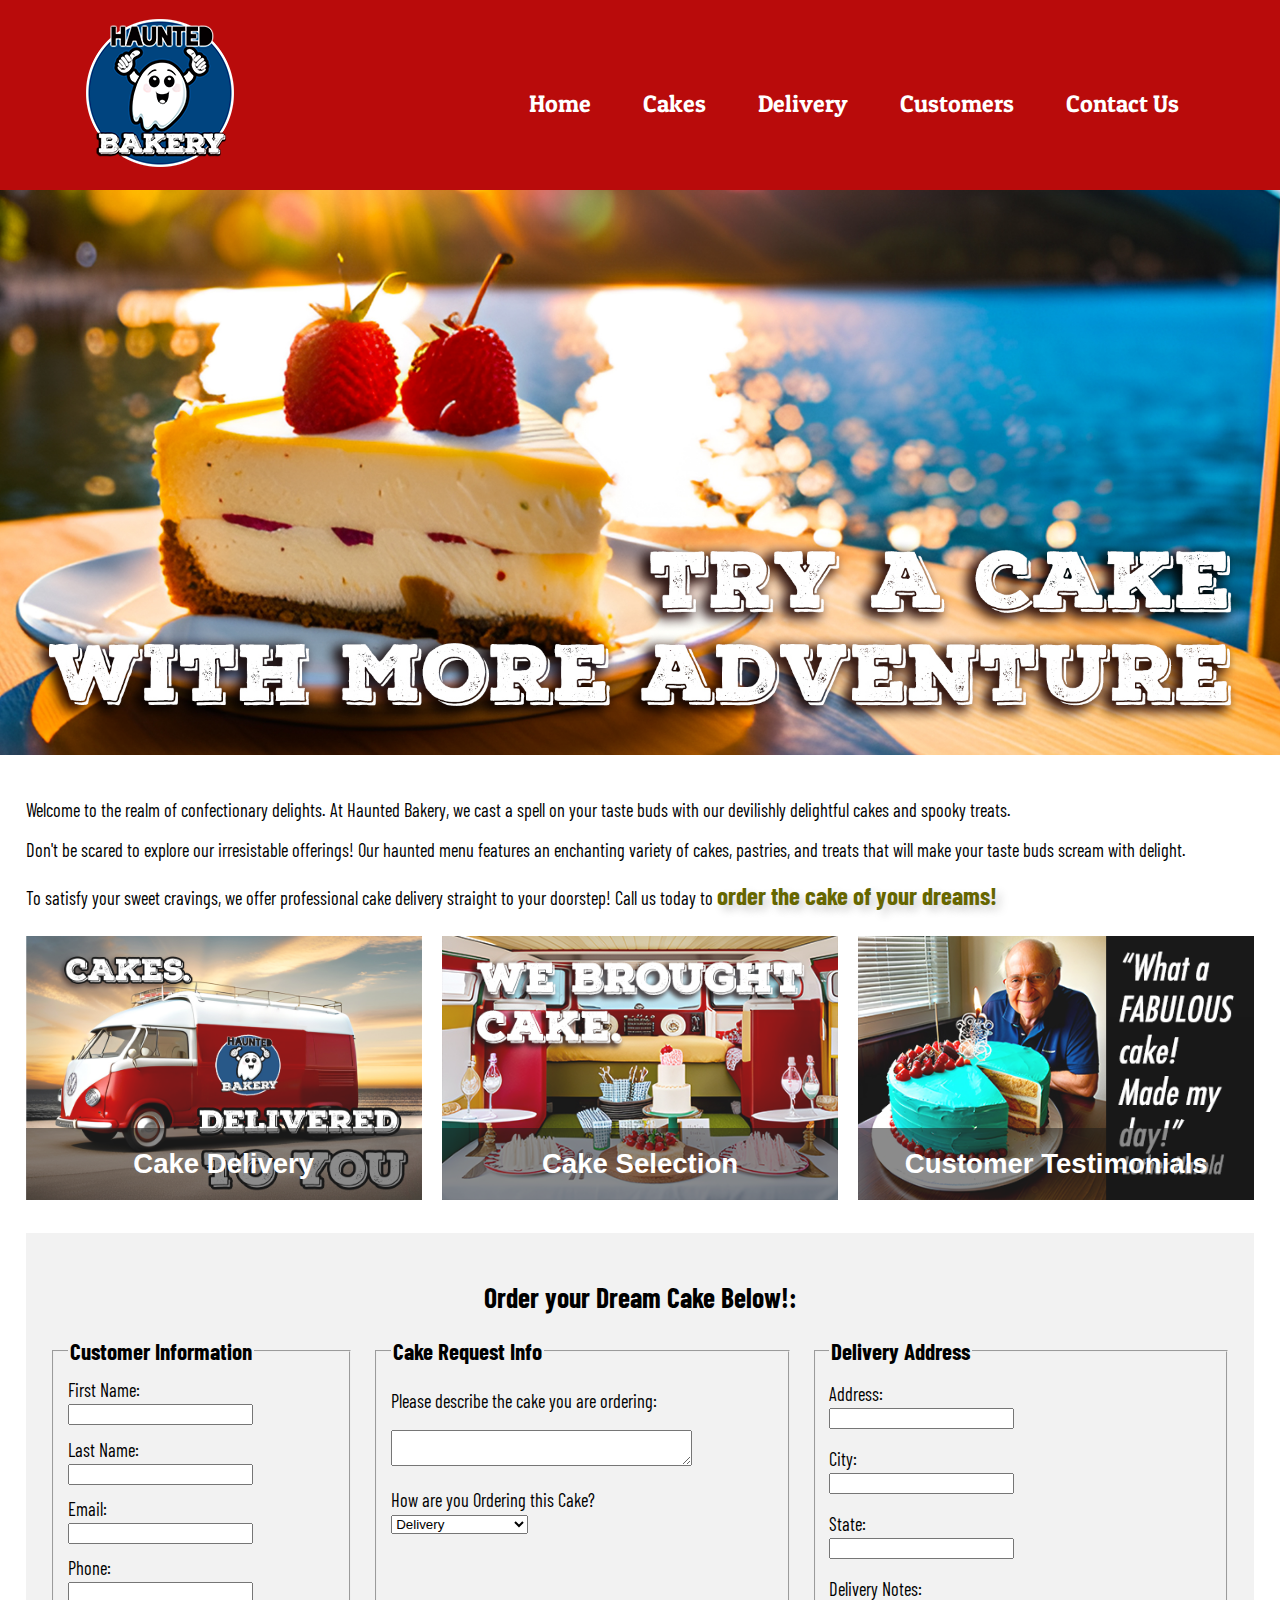
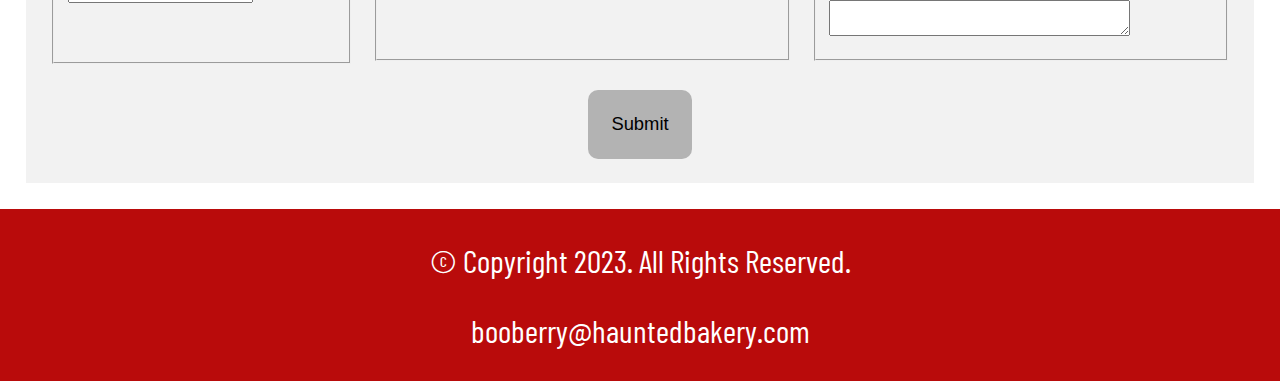
==== index.html @ b28efe05 "website project v1" ====
<!DOCTYPE html>
<!-- This website template was created by: Mikayla Partridge -->
<html lang="en">
<head>
	<title>Haunted Bakery Cake Delivery</title>
	<meta charset="utf-8">
    <link rel="stylesheet" href="css/styles.css">
    <meta name="viewport" content="width=device-width, initial-scale=1.0">
    <link href="https://fonts.googleapis.com/css2?family=Barlow+Condensed&family=Patua+One&display=swap" rel="stylesheet">
    <link rel="shortcut icon" href="images/favicon.ico">
	<link rel="icon" type="image/png" sizes="32x32" href="images/favicon-32.png">
    <link rel="apple-touch-icon" sizes="180x180" href="images/apple-touch-icon.png">
	<link rel="icon" sizes="192x192" href="images/android-chrome-192.png">
</head>
<body>

	<div id="container">

		<!-- Use the header area for the website name or logo -->
		<header>
			<a href="index.html"><img src="images/forward-fitness-logo.png" alt="Forward Fitness Club logo"></a>
		</header>
		
		<!-- Use the nav area to add hyperlinks to other pages within the website -->
		<nav>
			<ul>
                <li><a href="index.html">Home</a></li> 
                <li><a href="cakes.html">Cakes</a></li> 
                <li><a href="delivery.html">Delivery</a></li> 
                <li><a href="customers.html">Customers</a></li> 
                <li><a href="contact.html">Contact Us</a></li>
            </ul>
		</nav>
        
        <!-- Hero Image -->
        <div id="hero" class="tablet-desktop">
            <img src="images/hero-image.jpg" alt="left arm extended holding a weight">
        </div>
		
		<!-- Use the main area to add the main content of the webpage -->
		<main>
            
            <div class="mobile">
                
                <p>Welcome to the realm of confectionary delights. At Haunted Bakery, we cast a spell on your taste buds with our devilishly delightful cakes and spooky treats.</p> 
                
                <h3>Cakes & Treats Delivered to you!</h3>
                <p>Call Us Today to Order a Special Treat!</p>
                <p class="tel-link"><a href="tel:8885554444">(888) 555-4444</a></p>
            
            </div>
            
            <div class="tablet-desktop">
		
                <p>Welcome to the realm of confectionary delights. At Haunted Bakery, we cast a spell on your taste buds with our devilishly delightful cakes and spooky treats.</p> 

                <p>Don't be scared to explore our irresistable offerings! Our haunted menu features an enchanting variety of cakes, pastries, and treats that will make your taste buds scream with delight.</p> 

                <p>To satisfy your sweet cravings, we offer professional cake delivery straight to your doorstep! Call us today to <span class="action">order the cake of your dreams!</span></p> 
                
            </div>
            
            <div class="grid">
                
                <figure class="frame">
                        <a href="delivery.html"><img src="images/fitness-group.jpg" alt="group of fitness people"></a>
                        <figcaption class="pic-text">Cake Delivery</figcaption>
                </figure>
                
                <figure class="frame">
                        <a href="cakes.html"><img src="images/food-heart.jpg" alt="healthy food in the shape of a heart"></a>
                        <figcaption class="pic-text">Cake Selection</figcaption>
                </figure>
                
                <figure class="frame">
                        <a href="customers.html"><img src="images/personal-trainer.jpg" alt="personal trainer with a clipboard"></a>
                        <figcaption class="pic-text">Customer Testimonials</figcaption>
                </figure>
            
            </div>

            <div id="form">
                
                <h2>Order your Dream Cake Below!:</h2> 
            
                <form class="form-grid"><!-- Start Form -->
                    
                    <fieldset>
                        <legend>Customer Information</legend>
                        <label for="fName">First Name:</label>
                        <input type="text" name="fName" id="fName" required>

                        <label for="lName">Last Name:</label>
                        <input type="text" name="lName" id="lName" required> 
                        
                        <label for="email">Email:</label>
                        <input type="email" name="email" id="email" required>
                        
                        <label for="phone">Phone:</label>
                        <input type="tel" id="phone" name="phone" required>
                    </fieldset>
                    
                    <fieldset>
                        <legend>Cake Request Info</legend>
                        <p>Please describe the cake you are ordering:</p>   
                        <textarea id="addressNotes" name="addressNotes" rows="2" cols="35"></textarea>

                        <label for="reference">How are you Ordering this Cake?</label>
                            <select name="reference" id="reference">
                                <option value="delivery">Delivery</option>
                                <option value="curbside">Curbside Pickup</option>
                                <option value="schedule">Scheduled Delivery</option>
                                <option value="other">Other</option>
                            </select>

                    </fieldset>
                    
                    <fieldset>
                            <legend>Delivery Address</legend>

                            <label for="address">Address:</label>
                            <input type="text" id="address" name="address" required>

                            <label for="city">City:</label>
                            <input type="text" id="city" name="city" required>

                            <label for="state">State:</label>
                            <input type="text" id="state" name="state" required>

                            <label for="addressNotes">Delivery Notes:</label>
                            <textarea id="addressNotes" name="addressNotes" rows="2" cols="35"></textarea>
                    </fieldset>
                    
                    <input type="submit" id="submit" value="Submit" class="btn">
                    
                </form>
            
            </div>
			
		</main>
		
		<!-- Use the footer area to add webpage footer content -->
		<footer>
			<p>&copy; Copyright 2023. All Rights Reserved.</p>
			<p><a href="mailto:booberry@hauntedbakery.com">booberry@hauntedbakery.com</a></p>
		</footer>
	
	</div>
	
</body>
</html>
---- css/styles.css ----
/*
Author: Mikayla Partridge
Date: 05-15-2023
File Name: styles.css
*/

/* CSS Reset */
body, header, nav, main, footer, h1, div, img, ul, figure, figcaption, section, article, aside {
    margin: 0;
    padding: 0;
    border: 0;
}

/* Style rules for body and images */
body {
	background-color: #b90b0b;
}

img {
    max-width: 100%;
    display: block;
}

/* Style rule for box sizing applies to all elements */
* {
  box-sizing: border-box;
}

/* Style rules for mobile viewport */

/* Style rule for header */
header {
    top: 0;
    background-color: rgb(185, 11, 11);
    height: 190px;
}

header img {
    margin: 0 auto;
    padding-bottom: 10%;
}
/* Style rules for navigation area */
nav {
	padding: 1%;
    margin-bottom: 10%;
}

nav ul {
    list-style-type: none;
    text-align: center;
}

nav li {
    font-size: 1.5em;
    font-family: 'Patua One', cursive;
    border-top: 1px solid #fff;
}

nav li:first-child {
    border-top: none;
}

nav li a {
    display: block;
    color: #fff;
    padding: 0.5em 1em;
    text-decoration: none;
}

/* Show mobile class, hide tablet-desktop class */
.mobile {
    display: block;
}

.tablet-desktop {
    display: none;
}

/* Style rules for main content */
main {
    background-color: #fff;
    padding: 2%;
    font-size: 1.15em;
    font-family: 'Barlow Condensed', sans-serif;
}

.mobile h3 {
    text-shadow: 5px 5px 8px #ccc;
}

article {
    padding: 2%;
}

article h3 {
    text-align: center;
}

article img {
    margin: 0 auto;
}

article ul {
    margin-left: 10%; 
}

article:nth-of-type(2) {
    background-color: rgba(204, 204, 204, 0.3);
}

.tel-link {
    background-color: #404040;
    padding: 2%;
    margin: 0 auto;
    width: 80%;
    text-align: center;
    border-radius: 5px;
}

.tel-link a {
    color: #fff;
    text-decoration: none;
    font-size: 1.5em;
    display: block;
}

.hours {
    margin-left: 10%;
}

.action {
    font-size: 1.35em;
    color: #666600;
    font-weight: bold;
    text-shadow: 5px 5px 8px #ccc;
}

.frame {
    position: relative;
    max-width: 450px;
    margin: 2% auto;
}

.pic-text {
    position: absolute;
    bottom: 0;
    background: rgba(0, 0, 0, 0.5); 
    color: #fff;
    width: 100%;
    padding: 20px;
    text-align: center;
    font-family: Verdana, Arial, sans-serif;
    font-size: 1.5em;
    font-weight: bold;
}

#weights, #cardio, #training {
    margin: 0 2%;
}

.round {
    border-radius: 8px;
}

.external-link {
    color: #666600;
    font-weight: bold;
    text-decoration: none;
}

#contact {
    text-align: center;
}

#contact .contact-email-link {
    color: #666600;
    text-decoration: none;
}

.map {
    border: 2px solid #000;
    width: 95%;
    height: 50%;
}

#form {
    margin-top: 2%;
    background-color: #f2f2f2;
    padding: 2%;
}

#form h2 {
    text-align: center;
}

/* Style rules for form elements */
fieldset, input, select, textarea  { 
    margin-bottom: 2%;
}

fieldset legend {
    font-weight: bold;
    font-size: 1.25em;
}

label {
    display: block;
    padding-top: 3%;
}

form #submit {
    margin: 0 auto;
    border: none;
    display: block;
    padding: 2%;
    background-color: #b3b3b3;
    font-size: 1em;
    border-radius: 10px;
}

/* Style rules for footer content */
footer p {
    font-size: 2em;
    text-align: center;
    color: #fff;
    padding: 0 1em;
    font-family: 'Barlow Condensed', sans-serif;
}

footer p a {
    color: #fff;
    text-decoration: none;
}

/* Media Query for Tablet Viewport */
@media screen and (min-width: 630px), print {
    
    /* Tablet Viewport: Show tablet-desktop class, hide mobile class */
    .tablet-desktop {
        display: block;
    }

    .mobile {
        display: none;
    }
    
    /* Tablet Viewport: Style rule for header */
    header {
        padding-bottom: 2%;
    }
    
    /* Tablet Viewport: Style rules for nav area */
    nav li {
        border-top: none;
        display: inline-block;
        border-right: 1px solid #fff;
    }
    
    nav li:last-child {
        border-right: none;
    }
    
    nav li a {
        padding: 0.1em 0.75em;
    }
    
    /* Tablet Viewport: Style rules for main content area */
    main ul {
        margin: 0 0 4% 10%;
    }
    
    .grid {
        display: grid;
        grid-template-columns: auto auto auto;
        grid-gap: 20px;
    }
       
    .pic-text {
        font-size: 1em;  
        padding: 10px;
    } 
    
    aside {
        text-align: center;
        font-size: 2.5em;
        font-style: italic;
        font-weight: bold;
        padding: 2%;
        background-color: #bbccfa;
        box-shadow: 5px 5px 8px #000;
        text-shadow: 5px 5px 5px #b3b3b3;
        border-radius: 0 15px; 
        font-family: 'Patua One', cursive;
    }
    
    .grid-item4 {
        grid-column: 1 / span 3;
    }
        
    #exercises {
        border-top: 1px solid #000;
        border-bottom: 1px solid #000;
        background: linear-gradient(to right, #ccc, #fff);
        background-color: #f2f2f2;
        padding: 1% 2%;
    }

    #exercises dt {
        font-weight: bold;
    }

    #exercises dd {
        padding: 0.5% 1% 2% 0;
    } 
    
    .tel-num {
        font-size: 1.25em;
    }
    
    .map {
        width: 600px;
        height: 450px;
    }
    
    /* Tablet Viewport: Style rules for table */
    table {
        border: 1px solid #000;
        border-collapse: collapse;
        margin: 0 auto;
        width: 100%;
    }
    
    caption {
        font-size: 1.5em;
        font-weight: bold;
        padding: 1%;
    }
    
    th, td {
        border: 1px solid #000;
        padding: 2%;
    }
    
    th {
        background-color: #000;
        color: #fff;
        font-size: 1.15em;
    }

    tr:nth-child(odd) {
        background-color: #ccc;
    }
    
    /* Tablet Viewport: Style rule for form element */
    form {
        width: 70%;
        margin: 0 auto;
    }
    
}

/* Media Query for Desktop Viewport */
@media screen and (min-width: 1015px), print {
    
    /* Desktop Viewport: Style rule for header */
    header {
        width: 25%;
        float: left;
        padding-bottom: 0;
    }
    
    /* Desktop Viewport: Style rules for nav area */
    nav {
        float: left;
        width: 70%;
        margin: 4em 1em 0 0;
    }

    nav ul {
        text-align: right;
    }
    
    nav li {
        border: none;
    }

    nav li a {
        padding: 0.5em 1em;
    }
    
    nav li a:hover {
        color: #000;
        background-color: #fff;
    }
    
    /* Desktop Viewport: Style Rules for main content */
    main {
        clear: left;
    }
    
    main h1 {
        font-size: 1.8em;
    }
    
    article h3 {
        font-size: 1.75em;
    }
    
    .pic-text {
        font-size: 1.5em;  
        padding: 20px;
    }
    
    .frame  {
        opacity: 0.9;
    }
    
    .frame:hover {
        opacity: 1;
        box-shadow: 8px 8px 10px #808080;
    }
    
    #weights, #cardio, #training {
        width: 29%;
        float: left;
        margin: 0 2%;
    }

    #exercises {
        clear: left;
    }
    
    /* Desktop Viewport: Style rules for form elements */
    form {
        width: auto;
    }
    
    .form-grid {
        display: grid;
        grid-template-columns: auto auto auto;
        grid-gap: 20px; 
    }
    
    .btn {
        grid-column: 1 / span 3;
    }
    
}

/* Media Query for Large Desktop Viewports */
@media screen and (min-width: 1921px) {
 
    #container {
        width: 1920px;
        margin: 0 auto;
    }
    
    table {
        width: 80%;
    }
    
}

/* Media Query for Print */
@media print {
    
    body {
        background-color: #fff;
        color: #000;
    }
    
}
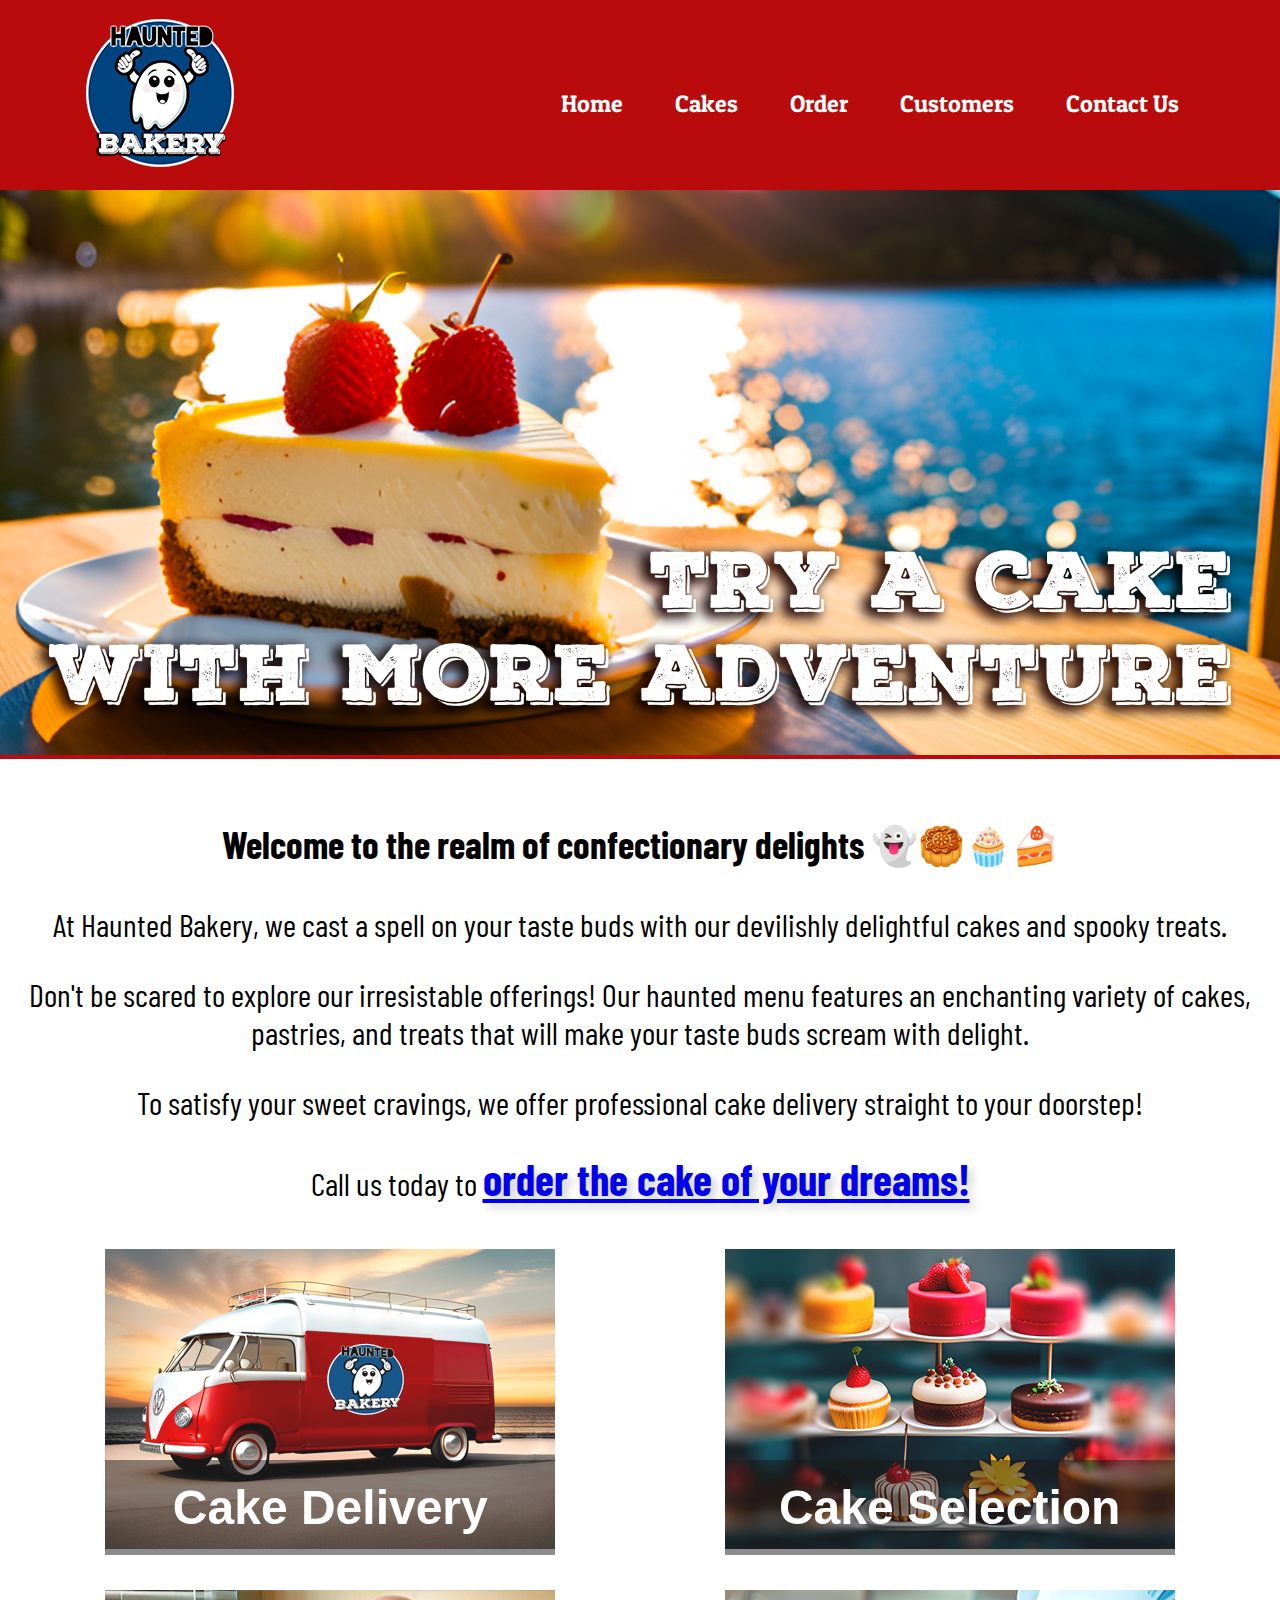
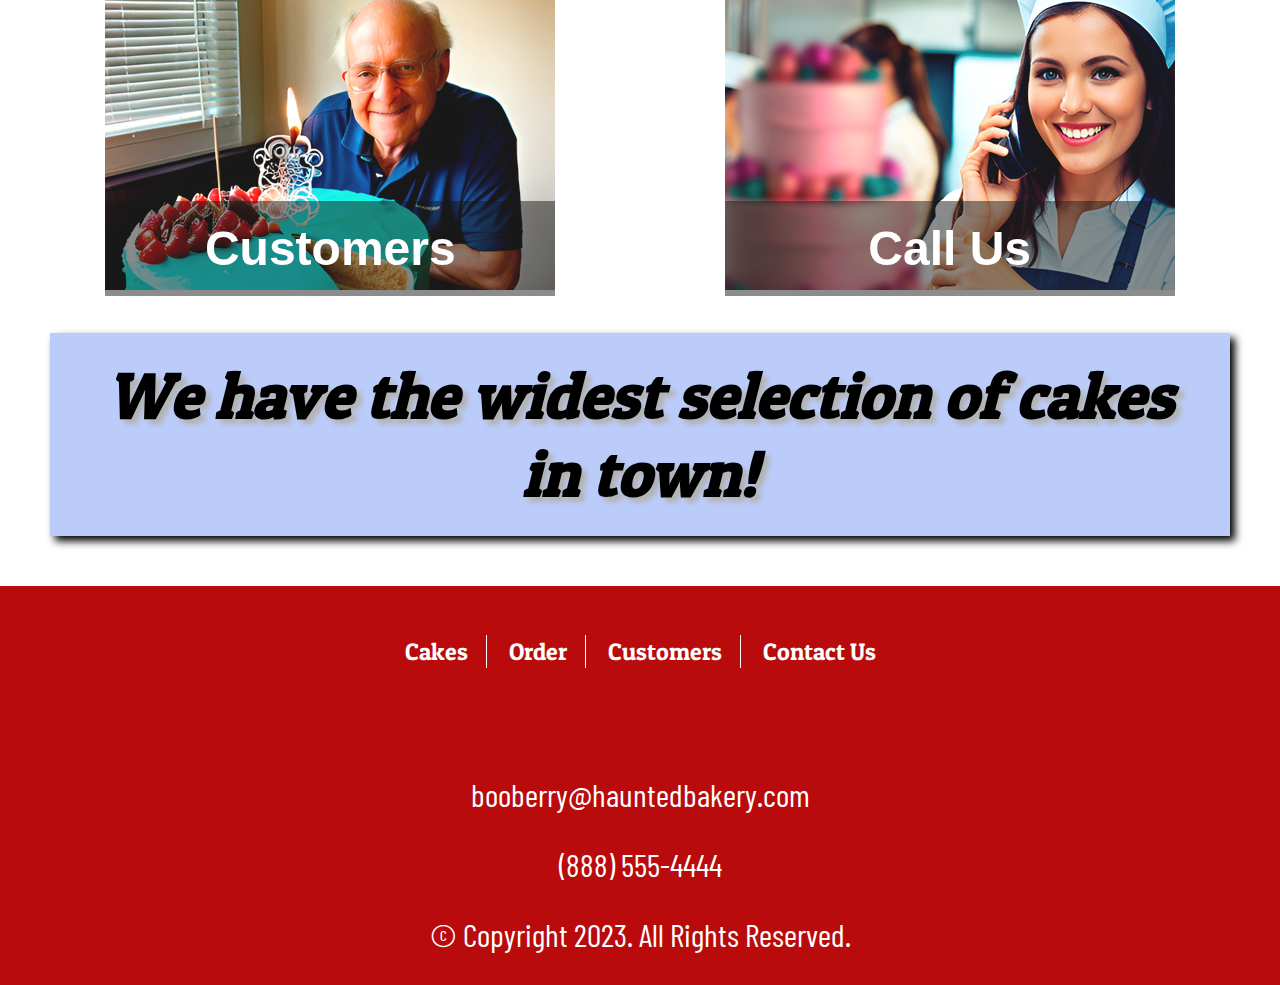
==== commit 20d8724f: "submission 2" ====
--- a/index.html
+++ b/index.html
@@ -18,15 +18,15 @@
 
 		<!-- Use the header area for the website name or logo -->
 		<header>
-			<a href="index.html"><img src="images/forward-fitness-logo.png" alt="Forward Fitness Club logo"></a>
+			<a href="index.html"><img src="images/haunted-bakery-logo.png" alt="Haunted Bakery logo"></a>
 		</header>
 		
 		<!-- Use the nav area to add hyperlinks to other pages within the website -->
-		<nav>
+		<nav class="UpperNav">
 			<ul>
                 <li><a href="index.html">Home</a></li> 
                 <li><a href="cakes.html">Cakes</a></li> 
-                <li><a href="delivery.html">Delivery</a></li> 
+                <li><a href="delivery.html">Order</a></li> 
                 <li><a href="customers.html">Customers</a></li> 
                 <li><a href="contact.html">Contact Us</a></li>
             </ul>
@@ -45,6 +45,7 @@
                 <p>Welcome to the realm of confectionary delights. At Haunted Bakery, we cast a spell on your taste buds with our devilishly delightful cakes and spooky treats.</p> 
                 
                 <h3>Cakes & Treats Delivered to you!</h3>
+                <h3>👻 🧁 🍰</h3>
                 <p>Call Us Today to Order a Special Treat!</p>
                 <p class="tel-link"><a href="tel:8885554444">(888) 555-4444</a></p>
             
@@ -52,97 +53,61 @@
             
             <div class="tablet-desktop">
 		
-                <p>Welcome to the realm of confectionary delights. At Haunted Bakery, we cast a spell on your taste buds with our devilishly delightful cakes and spooky treats.</p> 
+                <h3>Welcome to the realm of confectionary delights 👻🥮🧁🍰</h3>
+                <p>At Haunted Bakery, we cast a spell on your taste buds with our devilishly delightful cakes and spooky treats.</p> 
 
                 <p>Don't be scared to explore our irresistable offerings! Our haunted menu features an enchanting variety of cakes, pastries, and treats that will make your taste buds scream with delight.</p> 
 
-                <p>To satisfy your sweet cravings, we offer professional cake delivery straight to your doorstep! Call us today to <span class="action">order the cake of your dreams!</span></p> 
+                <p>To satisfy your sweet cravings, we offer professional cake delivery straight to your doorstep!</p> 
+                <p>Call us today to <span class="action"><a href="delivery.html">order the cake of your dreams!</a></span></p> 
                 
             </div>
             
             <div class="grid">
                 
                 <figure class="frame">
-                        <a href="delivery.html"><img src="images/fitness-group.jpg" alt="group of fitness people"></a>
+                        <a href="delivery.html"><img src="images/delivery-button.jpg" alt="cake delivered to you"></a>
                         <figcaption class="pic-text">Cake Delivery</figcaption>
                 </figure>
                 
                 <figure class="frame">
-                        <a href="cakes.html"><img src="images/food-heart.jpg" alt="healthy food in the shape of a heart"></a>
+                        <a href="cakes.html"><img src="images/cakes.jpg" alt="browse our cake selection"></a>
                         <figcaption class="pic-text">Cake Selection</figcaption>
                 </figure>
                 
                 <figure class="frame">
-                        <a href="customers.html"><img src="images/personal-trainer.jpg" alt="personal trainer with a clipboard"></a>
-                        <figcaption class="pic-text">Customer Testimonials</figcaption>
+                        <a href="customers.html"><img src="images/testimonials.jpg" alt="see what our customers think"></a>
+                        <figcaption class="pic-text">Customers</figcaption>
+                </figure>
+
+                <figure class="frame">
+                    <a href="contact.html"><img src="images/contact.jpg" alt="contact us"></a>
+                    <figcaption class="pic-text">Call Us</figcaption>
                 </figure>
             
             </div>
 
-            <div id="form">
-                
-                <h2>Order your Dream Cake Below!:</h2> 
-            
-                <form class="form-grid"><!-- Start Form -->
-                    
-                    <fieldset>
-                        <legend>Customer Information</legend>
-                        <label for="fName">First Name:</label>
-                        <input type="text" name="fName" id="fName" required>
-
-                        <label for="lName">Last Name:</label>
-                        <input type="text" name="lName" id="lName" required> 
-                        
-                        <label for="email">Email:</label>
-                        <input type="email" name="email" id="email" required>
-                        
-                        <label for="phone">Phone:</label>
-                        <input type="tel" id="phone" name="phone" required>
-                    </fieldset>
-                    
-                    <fieldset>
-                        <legend>Cake Request Info</legend>
-                        <p>Please describe the cake you are ordering:</p>   
-                        <textarea id="addressNotes" name="addressNotes" rows="2" cols="35"></textarea>
-
-                        <label for="reference">How are you Ordering this Cake?</label>
-                            <select name="reference" id="reference">
-                                <option value="delivery">Delivery</option>
-                                <option value="curbside">Curbside Pickup</option>
-                                <option value="schedule">Scheduled Delivery</option>
-                                <option value="other">Other</option>
-                            </select>
-
-                    </fieldset>
-                    
-                    <fieldset>
-                            <legend>Delivery Address</legend>
-
-                            <label for="address">Address:</label>
-                            <input type="text" id="address" name="address" required>
-
-                            <label for="city">City:</label>
-                            <input type="text" id="city" name="city" required>
-
-                            <label for="state">State:</label>
-                            <input type="text" id="state" name="state" required>
-
-                            <label for="addressNotes">Delivery Notes:</label>
-                            <textarea id="addressNotes" name="addressNotes" rows="2" cols="35"></textarea>
-                    </fieldset>
-                    
-                    <input type="submit" id="submit" value="Submit" class="btn">
-                    
-                </form>
-            
-            </div>
+            <main>
+                <aside class="tablet-desktop grid-item4">We have the widest selection of cakes in town!</aside> 
+            </main>
 			
 		</main>
 		
 		<!-- Use the footer area to add webpage footer content -->
 		<footer>
-			<p>&copy; Copyright 2023. All Rights Reserved.</p>
+            <br></br>
+			<nav class="LowerNav">
+                <ul>
+                    <li><a href="cakes.html">Cakes</a></li> 
+                    <li><a href="delivery.html">Order</a></li> 
+                    <li><a href="customers.html">Customers</a></li> 
+                    <li><a href="contact.html">Contact Us</a></li>
+                </ul>
+            </nav>
+            <br></br>
 			<p><a href="mailto:booberry@hauntedbakery.com">booberry@hauntedbakery.com</a></p>
+            <p><a href="tel:8885554444">(888) 555-4444</a></p>
+            <p>&copy; Copyright 2023. All Rights Reserved.</p>
 		</footer>
 	
 	</div>
--- a/css/styles.css
+++ b/css/styles.css
@@ -11,14 +11,31 @@
     border: 0;
 }
 
+section {
+    display: grid;
+}
+
 /* Style rules for body and images */
 body {
 	background-color: #b90b0b;
 }
 
+p, h3 {
+    text-align: center;
+}
+
 img {
     max-width: 100%;
-    display: block;
+    align-content: center;
+}
+
+img.cakePic, img.round {
+    border-radius: 8px;
+    max-width: 100%;
+    height: auto;
+    display: block;
+    margin-left: auto;
+    margin-right: auto;
 }
 
 /* Style rule for box sizing applies to all elements */
@@ -38,33 +55,68 @@
 header img {
     margin: 0 auto;
     padding-bottom: 10%;
+    align-content: center;
+    display: block;
 }
 /* Style rules for navigation area */
-nav {
+nav.UpperNav {
 	padding: 1%;
     margin-bottom: 10%;
 }
 
-nav ul {
+nav.UpperNav ul {
     list-style-type: none;
     text-align: center;
 }
 
-nav li {
+nav.UpperNav li {
     font-size: 1.5em;
     font-family: 'Patua One', cursive;
     border-top: 1px solid #fff;
 }
 
-nav li:first-child {
+nav.UpperNav li:first-child {
     border-top: none;
 }
 
-nav li a {
+nav.UpperNav li a {
     display: block;
     color: #fff;
     padding: 0.5em 1em;
     text-decoration: none;
+}
+
+nav.LowerNav {
+	padding: 1%;
+    margin-bottom: 2%;
+}
+
+nav.LowerNav ul {
+    list-style-type: none;
+    text-align: center;
+}
+
+nav.LowerNav li {
+    font-size: 1.5em;
+    font-family: 'Patua One', cursive;
+    border-top: none;
+    display: inline-block;
+    border-right: 1px solid #fff;
+}
+
+nav.LowerNav li:first-child {
+    border-top: none;
+}
+
+nav.LowerNav li a {
+    display: block;
+    color: #fff;
+    padding: 0.1em 0.75em;
+    text-decoration: none;
+}
+
+nav.LowerNav li:last-child {
+    border-right: none;
 }
 
 /* Show mobile class, hide tablet-desktop class */
@@ -80,41 +132,43 @@
 main {
     background-color: #fff;
     padding: 2%;
-    font-size: 1.15em;
+    font-size: 2rem;
     font-family: 'Barlow Condensed', sans-serif;
 }
 
-.mobile h3 {
+.mobile h3 h2 {
     text-shadow: 5px 5px 8px #ccc;
+    margin-left: auto;
+    margin-right: auto;
 }
 
 article {
     padding: 2%;
-}
-
-article h3 {
-    text-align: center;
-}
-
-article img {
-    margin: 0 auto;
+    width: 100%;
+}
+
+article h2 h3 h4 {
+    text-align: center;
 }
 
 article ul {
-    margin-left: 10%; 
+    margin: 10%; 
 }
 
 article:nth-of-type(2) {
-    background-color: rgba(204, 204, 204, 0.3);
-}
-
-.tel-link {
+    background-color: rgba(169, 170, 233, 0.3);
+}
+
+.tel-link, .cakeBtn{
     background-color: #404040;
     padding: 2%;
-    margin: 0 auto;
     width: 80%;
     text-align: center;
     border-radius: 5px;
+    display: block;
+    margin-left: auto;
+    margin-right: auto;
+    color: white;
 }
 
 .tel-link a {
@@ -130,7 +184,7 @@
 
 .action {
     font-size: 1.35em;
-    color: #666600;
+    color: #ff0000;
     font-weight: bold;
     text-shadow: 5px 5px 8px #ccc;
 }
@@ -154,12 +208,8 @@
     font-weight: bold;
 }
 
-#weights, #cardio, #training {
+#helen, #stephen, #luther {
     margin: 0 2%;
-}
-
-.round {
-    border-radius: 8px;
 }
 
 .external-link {
@@ -250,17 +300,17 @@
     }
     
     /* Tablet Viewport: Style rules for nav area */
-    nav li {
+    nav.UpperNav li {
         border-top: none;
         display: inline-block;
         border-right: 1px solid #fff;
     }
     
-    nav li:last-child {
+    nav.UpperNav li:last-child {
         border-right: none;
     }
     
-    nav li a {
+    nav.UpperNav li a {
         padding: 0.1em 0.75em;
     }
     
@@ -268,11 +318,15 @@
     main ul {
         margin: 0 0 4% 10%;
     }
+
+    article:nth-of-type(2), article:nth-of-type(3)  {
+        background-color: rgba(169, 170, 233, 0.3);
+    }
     
     .grid {
         display: grid;
-        grid-template-columns: auto auto auto;
-        grid-gap: 20px;
+        grid-template-columns: auto auto ;
+        grid-gap: 10px;
     }
        
     .pic-text {
@@ -282,27 +336,18 @@
     
     aside {
         text-align: center;
-        font-size: 2.5em;
+        font-size: 2em;
         font-style: italic;
         font-weight: bold;
         padding: 2%;
         background-color: #bbccfa;
         box-shadow: 5px 5px 8px #000;
         text-shadow: 5px 5px 5px #b3b3b3;
-        border-radius: 0 15px; 
         font-family: 'Patua One', cursive;
     }
     
     .grid-item4 {
-        grid-column: 1 / span 3;
-    }
-        
-    #exercises {
-        border-top: 1px solid #000;
-        border-bottom: 1px solid #000;
-        background: linear-gradient(to right, #ccc, #fff);
-        background-color: #f2f2f2;
-        padding: 1% 2%;
+        grid-column: 1 / span 2;
     }
 
     #exercises dt {
@@ -370,25 +415,25 @@
     }
     
     /* Desktop Viewport: Style rules for nav area */
-    nav {
+    nav.UpperNav {
         float: left;
         width: 70%;
         margin: 4em 1em 0 0;
     }
 
-    nav ul {
+    nav.UpperNav ul {
         text-align: right;
     }
     
-    nav li {
+    nav.UpperNav li {
         border: none;
     }
 
-    nav li a {
+    nav.UpperNav li a {
         padding: 0.5em 1em;
     }
     
-    nav li a:hover {
+    nav.UpperNav li a:hover {
         color: #000;
         background-color: #fff;
     }
@@ -401,9 +446,20 @@
     main h1 {
         font-size: 1.8em;
     }
+
+    #helen, #stephen, #luther {
+        margin: 2% 2% 2% 2%;
+        display: flex;
+        flex-direction: row;
+        align-items: center;
+    }
     
     article h3 {
-        font-size: 1.75em;
+        font-size: 2em;
+    }
+
+    article:nth-of-type(2), article:nth-of-type(3)  {
+        background-color: rgba(169, 170, 233, 0.3);
     }
     
     .pic-text {
@@ -438,7 +494,7 @@
     .form-grid {
         display: grid;
         grid-template-columns: auto auto auto;
-        grid-gap: 20px; 
+        grid-gap: 10px; 
     }
     
     .btn {
